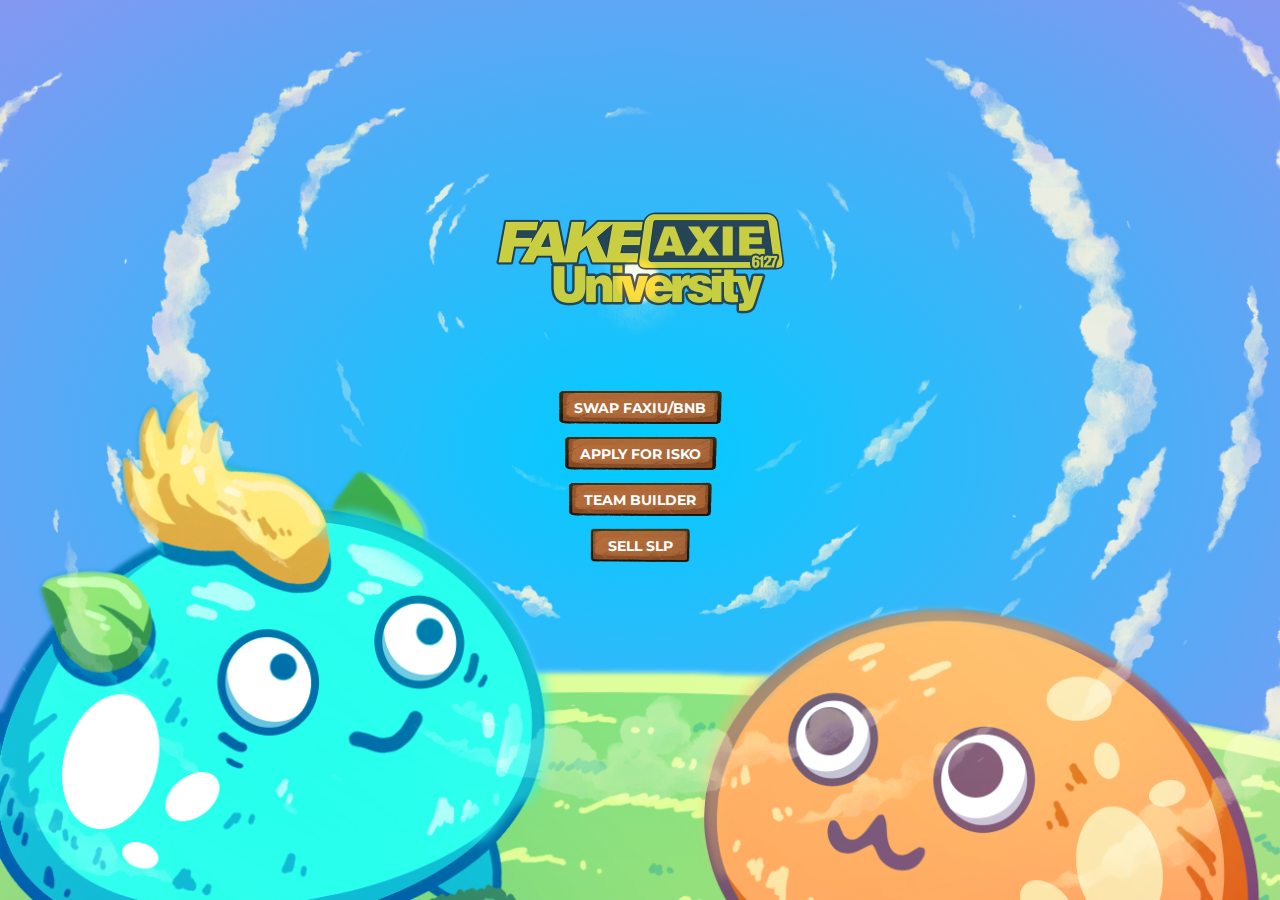
==== index.html @ 1c322f46 "x" ====
<!doctype html>
<html lang="en-us">
<head>
<link rel="icon" href="favicon.ico">
<meta charset="utf-8">
<meta name="viewport" content="width=device-width, initial-scale=1.0, maximum-scale=1.0, user-scalable=no">
<meta name="description" content="Taking the world one isko at a time. Check for Isko Availability. Build and buy your Axie Team. Swap FAXIU/BNB Token.">
<title>Fake Axie University</title>
<link rel="preconnect" href="https://fonts.googleapis.com">
<link rel="preconnect" href="https://fonts.gstatic.com" crossorigin>
<link href="https://fonts.googleapis.com/css2?family=Montserrat:wght@400;700;900&display=swap" rel="stylesheet">
<link rel="stylesheet" href="css/styles.css">
</head>
<body>
    <div class="wrapper">
        <div class="hero">
            <div>
                <img src="logo-small.png">
            </div>
            <div>
                <button>swap faxiu/bnb</button>
                <button>apply for isko</button>
                <button>team builder</button>
                <button>sell slp</button>
            </div>
        </div>
    </div>
    <div class="creator">
        <div class="wrapper">
            <h1>Axie Team Builder</h1>
            <h3>Build your Axie Team with Us!</h3>
            <p>
                Our unique Team Builder App gives you the power to customize your Axie Team
                with our handpicked Axies.
            </p>
            <p>
                These are our recommended Axies when it comes to building strong teams to
                easily win and advance in PvE Arenas.
            </p>
            <p>
                The most common builds are the following:<br>
                ABP - Aqua Beast Plant<br>
                AAP - Aqua Aqua Plant<br>
                BBP - Bird Beast Plant<br>
                RAP - Reptile Aqua Plant<br>
                RBP - Reptile Beast Plant<br>
                RRP - Reptile Reptile Plant
            </p>
            <p>
                Please take note of the following:<br>
                Normal = Non-virgin w/ Mixed Parts (Cheapest Option)<br>
                Virgin = 0 Breeding History<br>
                Non-virgin = 3+ Breeding History<br>
                Pure = All Parts are of the same Class<br>
                Meta = Good Card Combinations<br>
                Stats = Parts are handpicked for best combo
            </p>
            <h3>Usage</h3>
            <p>
                1. Pick Up to 3 Axies.<br>
                2. Choose follow-up preference<br>
                3. Check price; repeat steps 1-2 until satisfied<br>
                4. Confirm &amp; Download Photo<br>
                5. Send the downloaded photo to Us<br>
            </p>
            <h3>Transaction Process</h3>
            <p>
                Please make sure you have already set-up your Ronin and Axie Account.
                <br>
                Due to lots of combinations for Teams, we don't have Axies on-hand.
                Instead, we build your Axie Team once your payment has been processed.
                <br>
                We accept payments thru SLP/USDT/GCASH/Bank Transfers/Cash
                <br>
                Once payment has been received, give us at least 1-2 hours to build your Team.
                <br>
                When we have finished building your team, we will gift the Axies to your Ronin Account.
                <br>
                Done! Enjoy playing your new Axie Team from Fake Axie University!
            </p>
            <hr>
            <h1>Step 1: Pick Up to 3 Axies</h1>
            <div class="team-builder">
                <div>
                    <div class="axie-dropdown">
                        <select id="axie-build-1">
                            <option value="aqua-1">Aqua 1</option>
                            <option value="aqua-2">Aqua 2</option>
                            <option value="aqua-3">Aqua 3</option>
                            <option value="beast-1">Beast 1</option>
                            <option value="bird-1">Bird 1</option>
                            <option value="plant-1">Plant 1</option>
                            <option value="reptile-1">Reptile 1</option>
                        </select>
                        <div class="axie-image">
                            <img src="images/axies/aqua-1.png">
                        </div>
                        <div class="axie-cards">
                            <img src="images/axies/aqua-1-cards.png">
                        </div>
                    </div>
                </div>
                <div>
                
                </div>
                <div>
                
                </div>
            </div>
            <h1>Step 2: Choose Axie Preference</h1>
            <div class="team-preference">
                
            </div>
            <h1>Step 3: Checkout</h1>
            <div class="team-preference">
                
            </div>
            <h1>Step 4: Contact Us</h1>
            <div class="team-contact">
                
            </div>
        </div>
    </div>
    <div class="isko">
        
    </div>
    <div class="swap">
        
    </div>
</body>
</html>
---- css/styles.css ----
/*! normalize.css v8.0.1 | MIT License | github.com/necolas/normalize.css */html{line-height:1.15;-webkit-text-size-adjust:100%}body{margin:0}main{display:block}h1{font-size:2em;margin:.67em 0}hr{box-sizing:content-box;height:0;overflow:visible}pre{font-family:monospace,monospace;font-size:1em}a{background-color:transparent}abbr[title]{border-bottom:none;text-decoration:underline;text-decoration:underline dotted}b,strong{font-weight:bolder}code,kbd,samp{font-family:monospace,monospace;font-size:1em}small{font-size:80%}sub,sup{font-size:75%;line-height:0;position:relative;vertical-align:baseline}sub{bottom:-.25em}sup{top:-.5em}img{border-style:none}button,input,optgroup,select,textarea{font-family:inherit;font-size:100%;line-height:1.15;margin:0}button,input{overflow:visible}button,select{text-transform:none}[type=button],[type=reset],[type=submit],button{-webkit-appearance:button}[type=button]::-moz-focus-inner,[type=reset]::-moz-focus-inner,[type=submit]::-moz-focus-inner,button::-moz-focus-inner{border-style:none;padding:0}[type=button]:-moz-focusring,[type=reset]:-moz-focusring,[type=submit]:-moz-focusring,button:-moz-focusring{outline:1px dotted ButtonText}fieldset{padding:.35em .75em .625em}legend{box-sizing:border-box;color:inherit;display:table;max-width:100%;padding:0;white-space:normal}progress{vertical-align:baseline}textarea{overflow:auto}[type=checkbox],[type=radio]{box-sizing:border-box;padding:0}[type=number]::-webkit-inner-spin-button,[type=number]::-webkit-outer-spin-button{height:auto}[type=search]{-webkit-appearance:textfield;outline-offset:-2px}[type=search]::-webkit-search-decoration{-webkit-appearance:none}::-webkit-file-upload-button{-webkit-appearance:button;font:inherit}details{display:block}summary{display:list-item}template{display:none}[hidden]{display:none}


html, body {
    color: #fff;
    background: radial-gradient(#00ccff, #8597f1), url(../images/cloud-ring.webp), url(../images/bg-2.png);
    background-size: cover, cover, 100% auto;
    background-position: center center, center center, bottom center;
    background-repeat: no-repeat, no-repeat;
    background-attachment: scroll, scroll;
    background-blend-mode: soft-light;
    font-family: "Montserrat", "Gothic", "Helvetica Neue", HelveticaNeue, "TeX Gyre Heros", TeXGyreHeros, FreeSans, "Nimbus Sans L", "Liberation Sans", 'PT Sans', Helvetica, Arial, sans-serif;
    font-size: 14px;
    font-weight: 400;
    max-width: 100%;
    width: 100%;
    overflow-x: hidden;
}

body {
}

* {
    transition: opacity 0.2s;
    box-sizing: border-box;
}

h1, h2, h3, h4, h5, h6 {
    font-weight: 900;
    text-transform: uppercase;
}

ul {
    list-style: square;
    margin-left: 20px;
}

input, button {
    border-radius: 4px;
    outline: none;
}

hr {
    border: 0;
    height: 1px;
    background-image: -webkit-linear-gradient(left, #148f, #1468, #0000);
    margin-top: 10px;
    margin-bottom: 10px;
}

button {
    position: relative;
    display: inline-block;
    box-sizing: border-box;
    border: none;
    padding: 0 16px;
    min-width: 100px;
    height: 36px;
    vertical-align: middle;
    text-align: center;
    text-overflow: ellipsis;
    text-transform: uppercase;
    background: url(../images/btn-wooden.png);
    background-size: 100% 100%;
    color: #fff;
    font-size: 14px;
    font-weight: 700;
    line-height: 36px;
    overflow: hidden;
    cursor: pointer;
    transition: opacity 0.2s, transform 0.25s;
}

button::-moz-focus-inner {
    border: none;
}

button::before {
    content: "";
    position: absolute;
    top: 0;
    bottom: 0;
    left: 0;
    right: 0;
    background-color: rgb(var(--pure-material-onprimary-rgb, 255, 255, 255));
    opacity: 0;
    transition: opacity 0.2s, transform 0.5s;
}

button::after {
    content: "";
    position: absolute;
    left: 50%;
    top: 50%;
    border-radius: 50%;
    padding: 50%;
    width: 32px; /* Safari */
    height: 32px; /* Safari */
    background-color: rgb(var(--pure-material-onprimary-rgb, 255, 255, 255));
    opacity: 0;
    transform: translate(-50%, -50%) scale(1);
    transition: opacity 1s, transform 0.5s;
}

button:hover,
button:focus {
    transform: scale(1.2);
}

button:hover::before {
    opacity: 0.08;
}

button:focus::before {
    opacity: 0.24;
}

button:hover:focus::before {
    opacity: 0.3;
}

/* Active */
button:active {
    transform: scale(1);
}

button:active::after {
    opacity: 0.32;
    transform: translate(-50%, -50%) scale(0);
    transition: transform 0s;
}

/* Disabled */
button:disabled {
    box-shadow: none;
    cursor: initial;
    opacity: 0.5;
}

button:disabled::before {
    opacity: 0;
}

button:disabled::after {
    opacity: 0;
}

input:hover,
input:focus,
input:active {
    transform: scale(1.2);
}

.wrapper {
    max-width: 1140px;
    margin: 0px auto;
    padding: 0px 20px;
}

.hero {
    height: 100vh;
}

.hero > div {
    
}

.hero > div:first-child {
    text-align: center;
    padding: 23vh 0px 60px 0px;
}

.hero > div:first-child > img {
    max-width: 300px;
    opacity: 75%;
}

.hero > div:nth-child(2) {
    
}

.hero > div:nth-child(2) > button {
    display: block;
    max-width: 200px;
    margin: 10px auto;
}

.creator {
    display: none;
}

.floaters {
    position: relative;
}

.floaters > img {
    position: absolute;
    z-index: 0;
    transform: translateY(0%);
}
.floaters > img:nth-child(1) {
    width: 40px;
    top: 10px;
    left: 40%;
    animation: float1 8s linear infinite;
}
.floaters > img:nth-child(2) {
    width: 30px;
    top: 40px;
    right: 20%;
    animation: float2 12s linear infinite;
}
.floaters > img:nth-child(3) {
    width: 120px;
    left: 40%;
    top: 80px;
    animation: float3 6s linear infinite;
}
.floaters > img:nth-child(4) {
    width: 160px;
    left: -2%;
    top: 45px;
    animation: float2 9s linear infinite;
}
.floaters > img:nth-child(5) {
    width: 200px;
    right: -5%;
    top: 200px;
    animation: float1 6s linear infinite;
}


@keyframes float1 {
    0% { transform: translateY(0%); }
    50% { transform: translateY(-10%); }
    100% { transform: translateY(0%); }
}

@keyframes float2 {
    0% { transform: translateY(0px); }
    50% { transform: translateY(-30px); }
    100% { transform: translateY(0px); }
}

@keyframes float3 {
    0% { transform: translateY(0%); }
    50% { transform: translateY(8%); }
    100% { transform: translateY(0%); }
}


.progress {
    width: 100%;
    max-width: 260px;
    height: 6px;
    background: #e1e4e8;
    border-radius: 3px;
    overflow: hidden;
}
.progress > span {
    display: block;
    height: 100%;
    background: linear-gradient(90deg,#ffd33d,#ea4aaa 17%,#b34bff 34%,#01feff 51%,#ffd33d 68%,#ea4aaa 85%,#b34bff);
    background-size: 300% 100%;
    animation: progress-animation 2s linear infinite;
}
    
@keyframes progress-animation {
    0% {
        background-position: 0;
    }
    100% {
        background-position: 100%;
    }
}

/*! MOBILE DEVICES */
@media only screen and (max-width: 800px) {
    
}

/*! TABS TO SMALL SCREENS */
@media only screen and (min-width: 801px) and (max-width: 1199px) {
    
}

/*! DESKTOP */
@media only screen and (min-width: 1200px) {
    
}
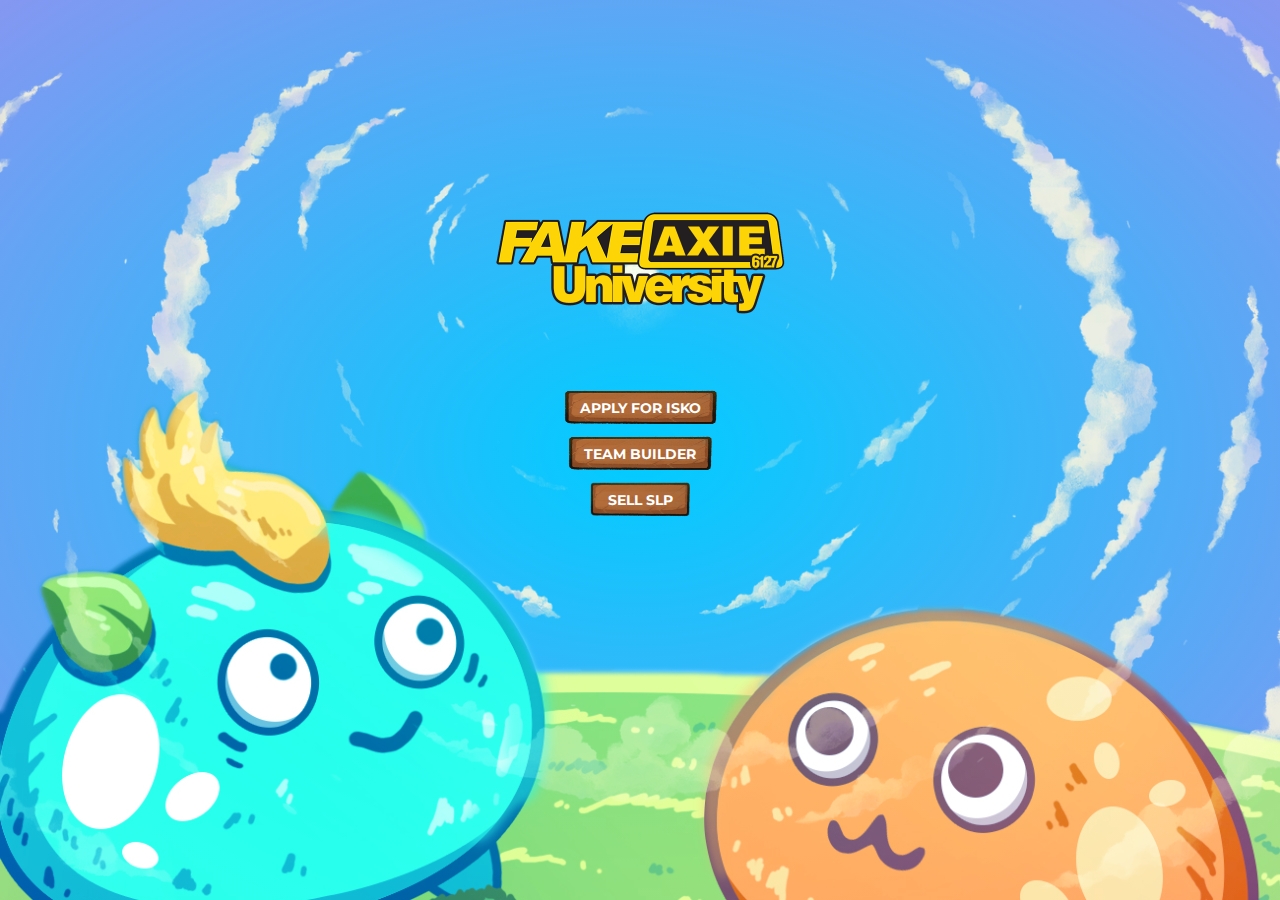
==== commit 1d72d2fe: "test" ====
--- a/index.html
+++ b/index.html
@@ -2,9 +2,13 @@
 <html lang="en-us">
 <head>
 <link rel="icon" href="favicon.ico">
+<link rel="apple-touch-icon" sizes="180x180" href="apple-touch-icon.png">
+<link rel="icon" type="image/png" sizes="32x32" href="favicon-32x32.png">
+<link rel="icon" type="image/png" sizes="16x16" href="favicon-16x16.png">
+<link rel="manifest" href="site.webmanifest">
 <meta charset="utf-8">
 <meta name="viewport" content="width=device-width, initial-scale=1.0, maximum-scale=1.0, user-scalable=no">
-<meta name="description" content="Taking the world one isko at a time. Check for Isko Availability. Build and buy your Axie Team. Swap FAXIU/BNB Token.">
+<meta name="description" content="Taking the world one isko at a time. Check for Isko Availability. Build and buy your Axie Team. Swap FAXI/BNB Token.">
 <title>Fake Axie University</title>
 <link rel="preconnect" href="https://fonts.googleapis.com">
 <link rel="preconnect" href="https://fonts.gstatic.com" crossorigin>
@@ -18,7 +22,7 @@
                 <img src="logo-small.png">
             </div>
             <div>
-                <button>swap faxiu/bnb</button>
+                <!--button>swap faxi/bnb</button-->
                 <button>apply for isko</button>
                 <button>team builder</button>
                 <button>sell slp</button>
--- a/css/styles.css
+++ b/css/styles.css
@@ -172,7 +172,7 @@
 
 .hero > div:first-child > img {
     max-width: 300px;
-    opacity: 75%;
+    opacity: 100%;
 }
 
 .hero > div:nth-child(2) {
@@ -287,4 +287,4 @@
 /*! DESKTOP */
 @media only screen and (min-width: 1200px) {
     
-}+}
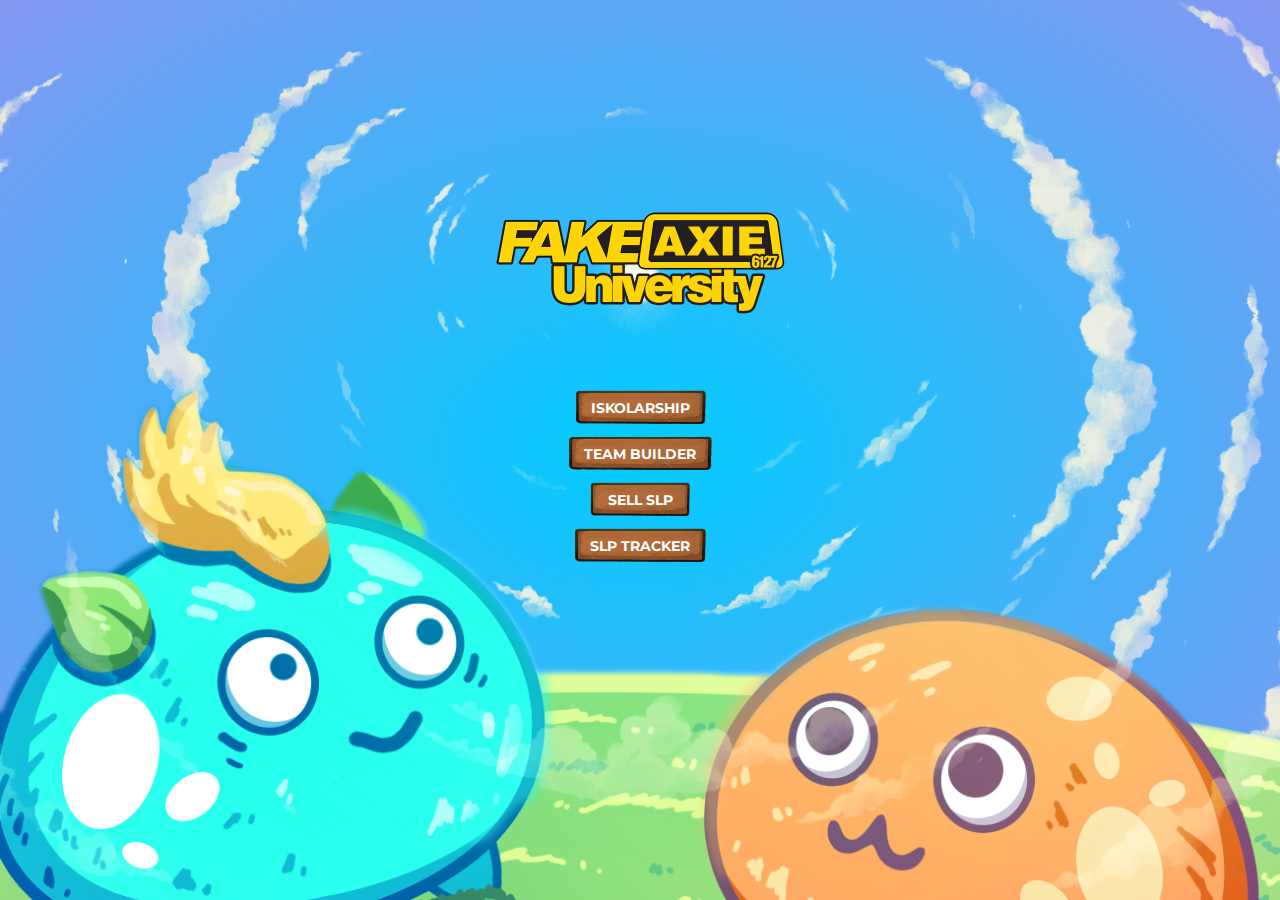
==== commit 21fbb07f: "Update index.html" ====
--- a/index.html
+++ b/index.html
@@ -9,6 +9,12 @@
 <meta charset="utf-8">
 <meta name="viewport" content="width=device-width, initial-scale=1.0, maximum-scale=1.0, user-scalable=no">
 <meta name="description" content="Taking the world one isko at a time. Check for Isko Availability. Build and buy your Axie Team. Swap FAXI/BNB Token.">
+<meta name="twitter:card" value="summary_large_image">
+<meta property="og:title" content="Fake Axie University" />
+<meta property="og:type" content="article" />
+<meta property="og:url" content="https://faxiuniversity.com/" />
+<meta property="og:image" content="https://faxiuniversity.com/favicon.png" />
+<meta property="og:description" content="Taking the world one isko at a time. Check for Isko Availability. Build and buy your Axie Team. Swap FAXI/BNB Token." />
 <title>Fake Axie University</title>
 <link rel="preconnect" href="https://fonts.googleapis.com">
 <link rel="preconnect" href="https://fonts.gstatic.com" crossorigin>
@@ -23,9 +29,10 @@
             </div>
             <div>
                 <!--button>swap faxi/bnb</button-->
-                <button>apply for isko</button>
+                <button>iskolarship</button>
                 <button>team builder</button>
                 <button>sell slp</button>
+                <button>slp tracker</button>
             </div>
         </div>
     </div>
--- a/css/styles.css
+++ b/css/styles.css
@@ -14,7 +14,7 @@
     font-weight: 400;
     max-width: 100%;
     width: 100%;
-    overflow-x: hidden;
+    min-height: 100vh;
 }
 
 body {
@@ -46,6 +46,10 @@
     background-image: -webkit-linear-gradient(left, #148f, #1468, #0000);
     margin-top: 10px;
     margin-bottom: 10px;
+}
+
+a {
+    color: #d5a171;
 }
 
 button {
@@ -274,9 +278,140 @@
     }
 }
 
+body.slp-tracker {
+    background: url(../images/bg-tracker.jpg);
+    background-size: cover;
+    background-position: top center;
+    background-attachment: scroll;
+    background-repeat: no-repeat;
+}
+
+.nav {
+    position: relative;
+    top: 0px;
+    left: 0px;
+    width: 100%;
+    height: 100px;
+    background: #231f20;
+    box-shadow: inset 0px -10px 25px -5px #000;
+}
+
+
+.nav > div {
+    line-height: 100px;
+}
+
+.nav > div > img {
+    max-height: 50px;
+    vertical-align: middle;
+}
+
+.nav > div > div {
+    float: right;
+}
+
+.nav > div > div > a {
+    text-transform: uppercase;
+    font-size: 14px;
+    font-weight: 700;
+    background: url(../images/btn-wooden.png);
+    background-size: 100% 100%;
+    display: inline-block;
+    padding: 8px 16px;
+    line-height: 30px;
+    text-decoration: none;
+    color: #fff;
+    transition: transform 0.5s;
+}
+
+.nav > div > div > a:hover,
+.nav > div > div > a:active {
+    transform: scale(1.1);
+    text-decoration: underline;
+}
+
+
+
+/****************** SLP TRACKER ********************/
+.tracker {
+    padding-top: 50px;
+    padding-bottom: 100px;
+}
+
+.tracker-in {
+    width: 320px;
+    min-height: 400px;
+    padding: 40px 20px;
+    background: url(../images/bg-paper.webp);
+    background-size: 100% auto;
+    background-repeat: no-repeat;
+    color: rgb(0, 0, 0);
+    font-size: 12px;
+    font-weight: 700;
+    border: none;
+    outline: none;
+}
+
+.tracker-in > textarea {
+    width: 100%;
+    min-width: 100%;
+    max-width: 100%;
+    min-height: 300px;
+    max-height: 300px;
+    color: rgb(0, 0, 0);
+    font-size: 12px;
+    font-weight: 700;
+    border: none;
+    outline: none;
+    background: none;
+}
+
+.tracker-in > button {
+    display: block;
+    height: 46px;
+    width: 160px;
+}
+
+.tracker-out > h3 {
+    
+}
+
+.tracker-out > div > div:first-child {
+    font-size: 10px;
+}
+
+.tracker-out > div {
+    border: 1px solid #d5a171;
+    padding: 10px;
+}
+
+.tracker-out > div > div > h5 {
+    font-size: 12px;
+    margin: 0px;
+}
+
+
+
+
 /*! MOBILE DEVICES */
 @media only screen and (max-width: 800px) {
-    
+    .nav {
+        height: auto;
+        text-align: center;
+        padding-bottom: 20px;
+    }
+    .nav > div > div {
+        float: unset;
+        line-height: 80px;
+    }
+    .nav > div > div > a {
+        display: block;
+        margin: 5px auto;
+        max-width: 160px;
+    }
+    .tracker-in {
+        width: 100%;
+    }
 }
 
 /*! TABS TO SMALL SCREENS */
@@ -288,3 +423,12 @@
 @media only screen and (min-width: 1200px) {
     
 }
+
+.footer {
+    padding-top: 50px;
+    padding-bottom: 100px;
+}
+
+.footer h6 {
+    margin: 0px;
+}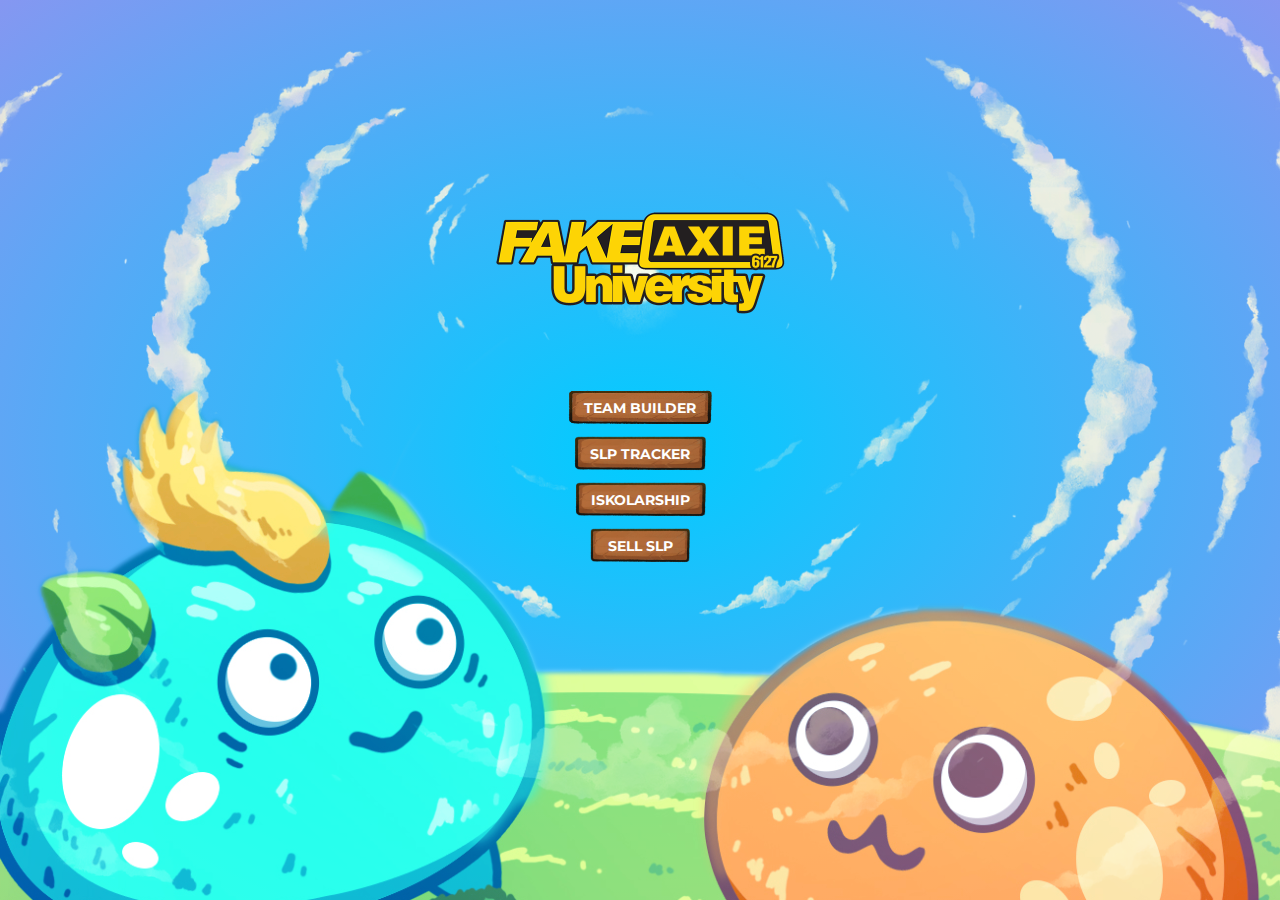
==== commit 922762c4: "slp tracker" ====
--- a/index.html
+++ b/index.html
@@ -29,10 +29,10 @@
             </div>
             <div>
                 <!--button>swap faxi/bnb</button-->
-                <button>iskolarship</button>
-                <button>team builder</button>
-                <button>sell slp</button>
-                <button>slp tracker</button>
+                <button onclick="open('team-builder')">team builder</button>
+                <button onclick="open('slp-tracker')">slp tracker</button>
+                <button onclick="open('iskolarship')">iskolarship</button>
+                <button onclick="open('sell-slp')">sell slp</button>
             </div>
         </div>
     </div>
@@ -138,5 +138,10 @@
     <div class="swap">
         
     </div>
+<script type="text/javascript">
+function open(link) {
+    top.location.href="https://faxiuniversity.com/" + link;
+};
+</script>
 </body>
 </html>--- a/css/styles.css
+++ b/css/styles.css
@@ -253,31 +253,6 @@
 }
 
 
-.progress {
-    width: 100%;
-    max-width: 260px;
-    height: 6px;
-    background: #e1e4e8;
-    border-radius: 3px;
-    overflow: hidden;
-}
-.progress > span {
-    display: block;
-    height: 100%;
-    background: linear-gradient(90deg,#ffd33d,#ea4aaa 17%,#b34bff 34%,#01feff 51%,#ffd33d 68%,#ea4aaa 85%,#b34bff);
-    background-size: 300% 100%;
-    animation: progress-animation 2s linear infinite;
-}
-    
-@keyframes progress-animation {
-    0% {
-        background-position: 0;
-    }
-    100% {
-        background-position: 100%;
-    }
-}
-
 body.slp-tracker {
     background: url(../images/bg-tracker.jpg);
     background-size: cover;
@@ -392,6 +367,33 @@
 
 
 
+.progress {
+    width: 100%;
+    height: 12px;
+    background: #e1e4e8;
+    border-radius: 8px;
+    border: none !important;
+    overflow: hidden;
+    padding: 0px !important;
+    margin: 10px auto;
+}
+.progress > span {
+    display: block;
+    height: 100%;
+    background: linear-gradient(90deg,#ffd33d,#ea4aaa 17%,#b34bff 34%,#01feff 51%,#ffd33d 68%,#ea4aaa 85%,#b34bff);
+    background-size: 300% 100%;
+    animation: progress-animation 2s linear infinite;
+}
+    
+@keyframes progress-animation {
+    0% {
+        background-position: 100%;
+    }
+    100% {
+        background-position: 0;
+    }
+}
+
 
 /*! MOBILE DEVICES */
 @media only screen and (max-width: 800px) {
@@ -431,4 +433,4 @@
 
 .footer h6 {
     margin: 0px;
-}+}
